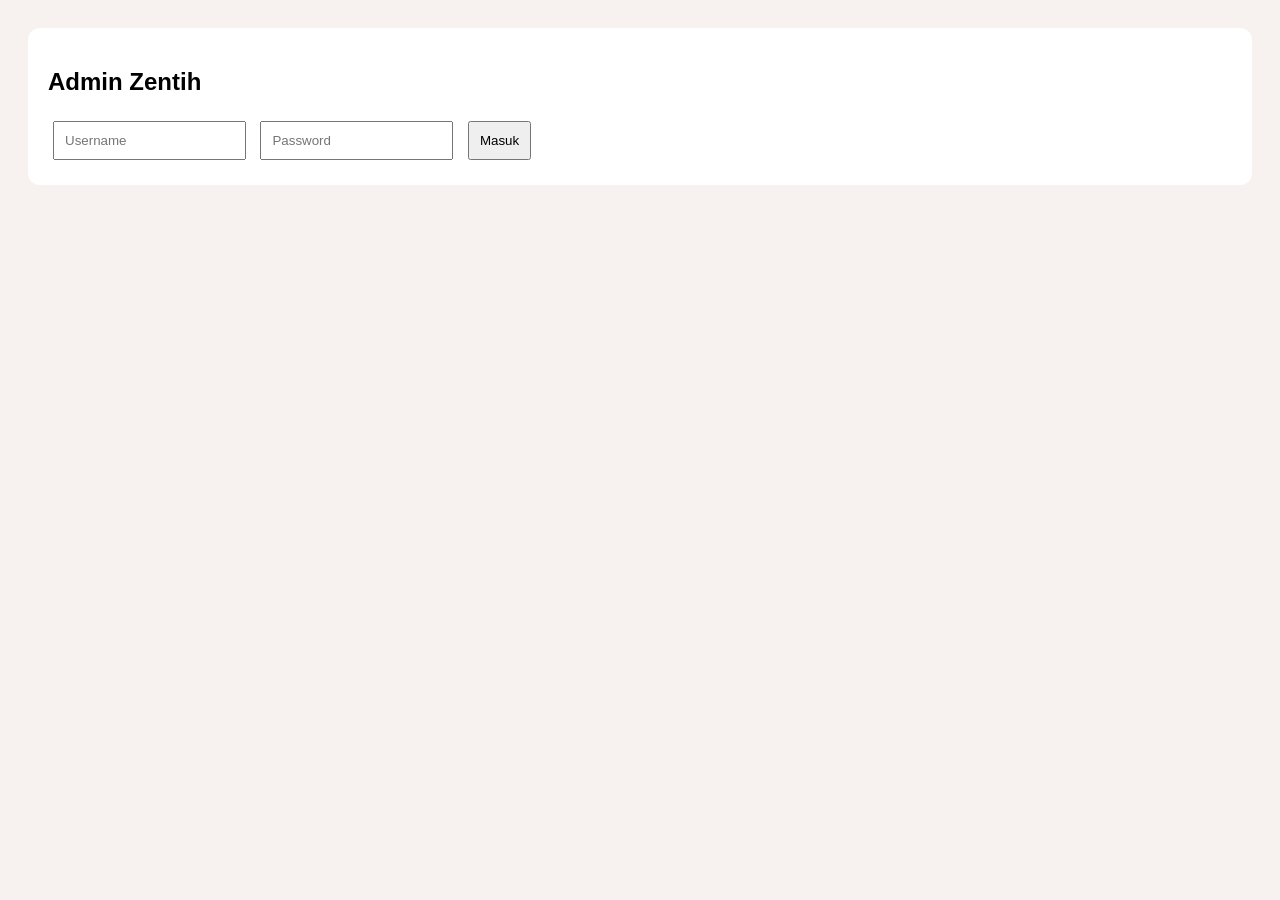
==== admin/index.html @ 602b7f20 "gas" ====
<!DOCTYPE html>
<html lang="id">
<head>
<meta charset="UTF-8">
<meta name="viewport" content="width=device-width, initial-scale=1">
<title>Admin Zentih</title>
<link rel="stylesheet" href="admin.css">
</head>
<body>

<div id="login-box" class="box">
  <h2>Admin Zentih</h2>
  <input id="username" placeholder="Username">
  <input id="password" type="password" placeholder="Password">
  <button onclick="login()">Masuk</button>
</div>

<div id="dashboard" class="hidden">

<h1>Dashboard Undangan</h1>
<button onclick="logout()">Logout</button>

<section>
<h2>Daftar Tamu</h2>
<button onclick="loadTamu()">Refresh</button>
<button onclick="bulkWA()">Bulk WA</button>
<table>
<thead>
<tr><th>Nama</th><th>WA</th><th>Aksi</th></tr>
</thead>
<tbody id="tamu-list"></tbody>
</table>
</section>

<section>
<h2>Ucapan</h2>
<button onclick="loadUcapan()">Refresh</button>
<div id="ucapan-list"></div>
</section>

<section>
<h2>Gallery</h2>
<button onclick="loadGallery()">Refresh</button>
<div id="gallery-list"></div>
</section>

</div>

<script src="admin.js"></script>
</body>
</html>
---- admin/admin.css ----
body{
font-family:Arial,sans-serif;
background:#f7f2ef;
padding:20px;
}

.box,section{
background:white;
padding:20px;
margin-bottom:20px;
border-radius:12px;
}

input,button{
padding:10px;
margin:5px;
}

button{
cursor:pointer;
}

.hidden{
display:none;
}

table{
width:100%;
border-collapse:collapse;
}

td,th{
border:1px solid #ddd;
padding:8px;
}

.card{
padding:12px;
border-bottom:1px solid #ddd;
}

img{
margin:5px;
border-radius:10px;
}
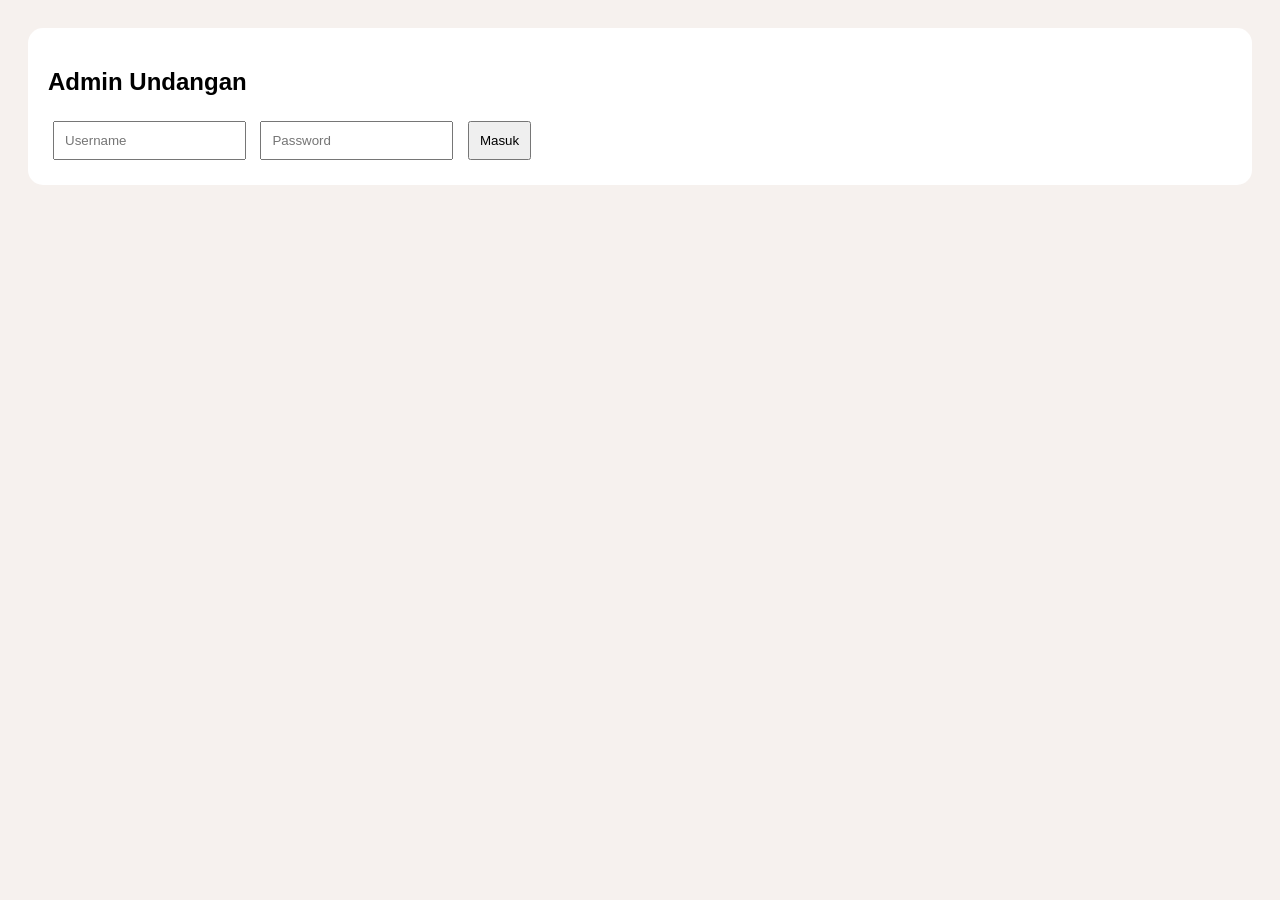
==== commit 9d938b0d: "besar" ====
--- a/admin/index.html
+++ b/admin/index.html
@@ -1,5 +1,5 @@
 <!DOCTYPE html>
-<html lang="id">
+<html>
 <head>
 <meta charset="UTF-8">
 <meta name="viewport" content="width=device-width, initial-scale=1">
@@ -8,40 +8,50 @@
 </head>
 <body>
 
-<div id="login-box" class="box">
-  <h2>Admin Zentih</h2>
-  <input id="username" placeholder="Username">
-  <input id="password" type="password" placeholder="Password">
-  <button onclick="login()">Masuk</button>
+<div id="login" class="box">
+<h2>Admin Undangan</h2>
+<input id="user" placeholder="Username">
+<input id="pass" type="password" placeholder="Password">
+<button onclick="login()">Masuk</button>
 </div>
 
-<div id="dashboard" class="hidden">
+<div id="app" class="hide">
 
 <h1>Dashboard Undangan</h1>
 <button onclick="logout()">Logout</button>
 
 <section>
+<h2>Tambah Tamu</h2>
+<input id="nama" placeholder="Nama tamu">
+<input id="wa" placeholder="Nomor WhatsApp">
+<button onclick="addTamu()">Tambah</button>
+
+<h3>Upload Excel</h3>
+<input type="file" id="excel">
+<button onclick="importExcel()">Import</button>
+</section>
+
+<section>
 <h2>Daftar Tamu</h2>
 <button onclick="loadTamu()">Refresh</button>
+<table>
+<thead><tr><th>Nama</th><th>WA</th><th>Aksi</th></tr></thead>
+<tbody id="tamu"></tbody>
+</table>
 <button onclick="bulkWA()">Bulk WA</button>
-<table>
-<thead>
-<tr><th>Nama</th><th>WA</th><th>Aksi</th></tr>
-</thead>
-<tbody id="tamu-list"></tbody>
-</table>
+</section>
+
+<section>
+<h2>Gallery</h2>
+<input type="file" id="foto" multiple>
+<button onclick="uploadFoto()">Upload Foto</button>
+<div id="gallery"></div>
 </section>
 
 <section>
 <h2>Ucapan</h2>
 <button onclick="loadUcapan()">Refresh</button>
-<div id="ucapan-list"></div>
-</section>
-
-<section>
-<h2>Gallery</h2>
-<button onclick="loadGallery()">Refresh</button>
-<div id="gallery-list"></div>
+<div id="ucapan"></div>
 </section>
 
 </div>
--- a/admin/admin.css
+++ b/admin/admin.css
@@ -1,14 +1,14 @@
 body{
-font-family:Arial,sans-serif;
-background:#f7f2ef;
+font-family:Arial;
+background:#f6f1ee;
 padding:20px;
 }
 
 .box,section{
 background:white;
 padding:20px;
+border-radius:15px;
 margin-bottom:20px;
-border-radius:12px;
 }
 
 input,button{
@@ -20,7 +20,7 @@
 cursor:pointer;
 }
 
-.hidden{
+.hide{
 display:none;
 }
 
@@ -35,11 +35,6 @@
 }
 
 .card{
-padding:12px;
+padding:10px;
 border-bottom:1px solid #ddd;
 }
-
-img{
-margin:5px;
-border-radius:10px;
-}
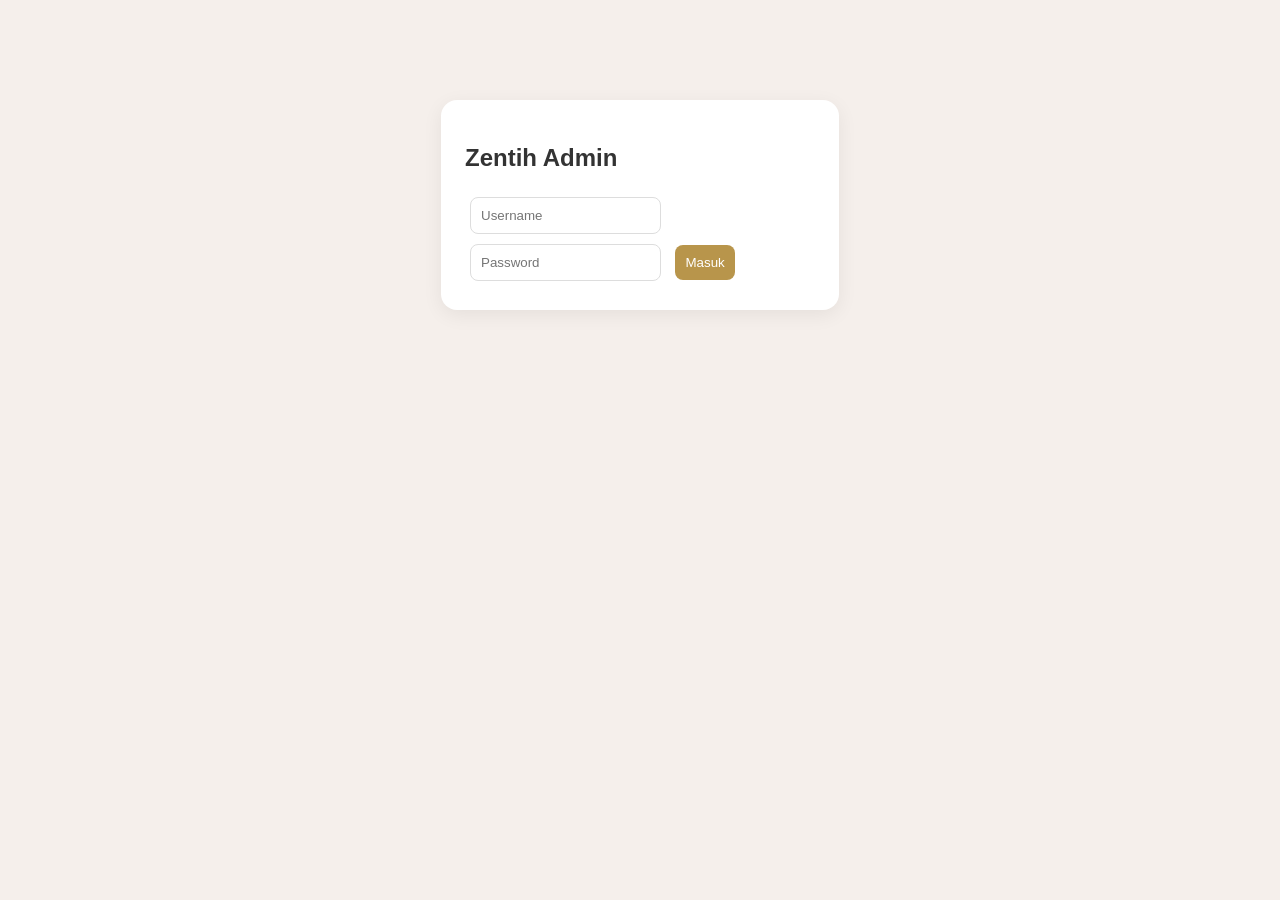
==== commit c3cd0d5e: "uok" ====
--- a/admin/index.html
+++ b/admin/index.html
@@ -1,59 +1,72 @@
 <!DOCTYPE html>
-<html>
+<html lang="id">
 <head>
 <meta charset="UTF-8">
-<meta name="viewport" content="width=device-width, initial-scale=1">
-<title>Admin Zentih</title>
+<meta name="viewport" content="width=device-width,initial-scale=1">
+<title>Zentih Admin</title>
 <link rel="stylesheet" href="admin.css">
 </head>
 <body>
 
-<div id="login" class="box">
-<h2>Admin Undangan</h2>
-<input id="user" placeholder="Username">
-<input id="pass" type="password" placeholder="Password">
+<div id="loginCard" class="login-card">
+<h2>Zentih Admin</h2>
+<input id="username" placeholder="Username">
+<input id="password" type="password" placeholder="Password">
 <button onclick="login()">Masuk</button>
 </div>
 
-<div id="app" class="hide">
+<div id="dashboard" class="hidden">
 
-<h1>Dashboard Undangan</h1>
+<header>
+<h1>Zentih Admin</h1>
 <button onclick="logout()">Logout</button>
+</header>
 
-<section>
+<nav>
+<button onclick="showTab('tamu')">👥 Tamu</button>
+<button onclick="showTab('gallery')">🖼 Gallery</button>
+<button onclick="showTab('ucapan')">💌 Ucapan</button>
+</nav>
+
+<main>
+
+<section id="tamu" class="tab">
+<div class="card">
 <h2>Tambah Tamu</h2>
 <input id="nama" placeholder="Nama tamu">
-<input id="wa" placeholder="Nomor WhatsApp">
+<input id="wa" placeholder="628xxxx">
 <button onclick="addTamu()">Tambah</button>
+</div>
 
-<h3>Upload Excel</h3>
-<input type="file" id="excel">
-<button onclick="importExcel()">Import</button>
-</section>
-
-<section>
+<div class="card">
 <h2>Daftar Tamu</h2>
 <button onclick="loadTamu()">Refresh</button>
 <table>
 <thead><tr><th>Nama</th><th>WA</th><th>Aksi</th></tr></thead>
-<tbody id="tamu"></tbody>
+<tbody id="tamuList"></tbody>
 </table>
 <button onclick="bulkWA()">Bulk WA</button>
+</div>
 </section>
 
-<section>
-<h2>Gallery</h2>
+<section id="gallery" class="tab hidden">
+<div class="card">
+<h2>Upload Gallery</h2>
 <input type="file" id="foto" multiple>
-<button onclick="uploadFoto()">Upload Foto</button>
-<div id="gallery"></div>
+<button onclick="uploadFoto()">Upload</button>
+</div>
+<div class="grid" id="galleryList"></div>
 </section>
 
-<section>
+<section id="ucapan" class="tab hidden">
+<div class="card">
 <h2>Ucapan</h2>
 <button onclick="loadUcapan()">Refresh</button>
-<div id="ucapan"></div>
+<div id="ucapanList"></div>
+</div>
 </section>
 
+</main>
 </div>
 
 <script src="admin.js"></script>
--- a/admin/admin.css
+++ b/admin/admin.css
@@ -1,40 +1,56 @@
 body{
-font-family:Arial;
-background:#f6f1ee;
+font-family:Arial,sans-serif;
+background:#f5efeb;
+margin:0;
 padding:20px;
+color:#333
 }
-
-.box,section{
+.login-card,.card{
 background:white;
-padding:20px;
-border-radius:15px;
+border-radius:16px;
+padding:24px;
 margin-bottom:20px;
+box-shadow:0 5px 20px #0001
 }
-
+.login-card{max-width:350px;margin:80px auto}
 input,button{
 padding:10px;
 margin:5px;
+border-radius:8px;
+border:1px solid #ddd
 }
-
 button{
 cursor:pointer;
+background:#b8954b;
+color:white;
+border:none
 }
-
-.hide{
-display:none;
+header{
+display:flex;
+justify-content:space-between;
+align-items:center
 }
-
+nav{
+display:flex;
+gap:10px;
+margin:20px 0
+}
+.tab{}
+.hidden{display:none}
 table{
 width:100%;
-border-collapse:collapse;
+border-collapse:collapse
 }
-
-td,th{
-border:1px solid #ddd;
-padding:8px;
+th,td{
+padding:12px;
+border-bottom:1px solid #ddd
 }
-
-.card{
-padding:10px;
-border-bottom:1px solid #ddd;
+.grid{
+display:grid;
+grid-template-columns:repeat(auto-fill,minmax(180px,1fr));
+gap:15px
 }
+.grid img{
+width:100%;
+border-radius:12px
+}
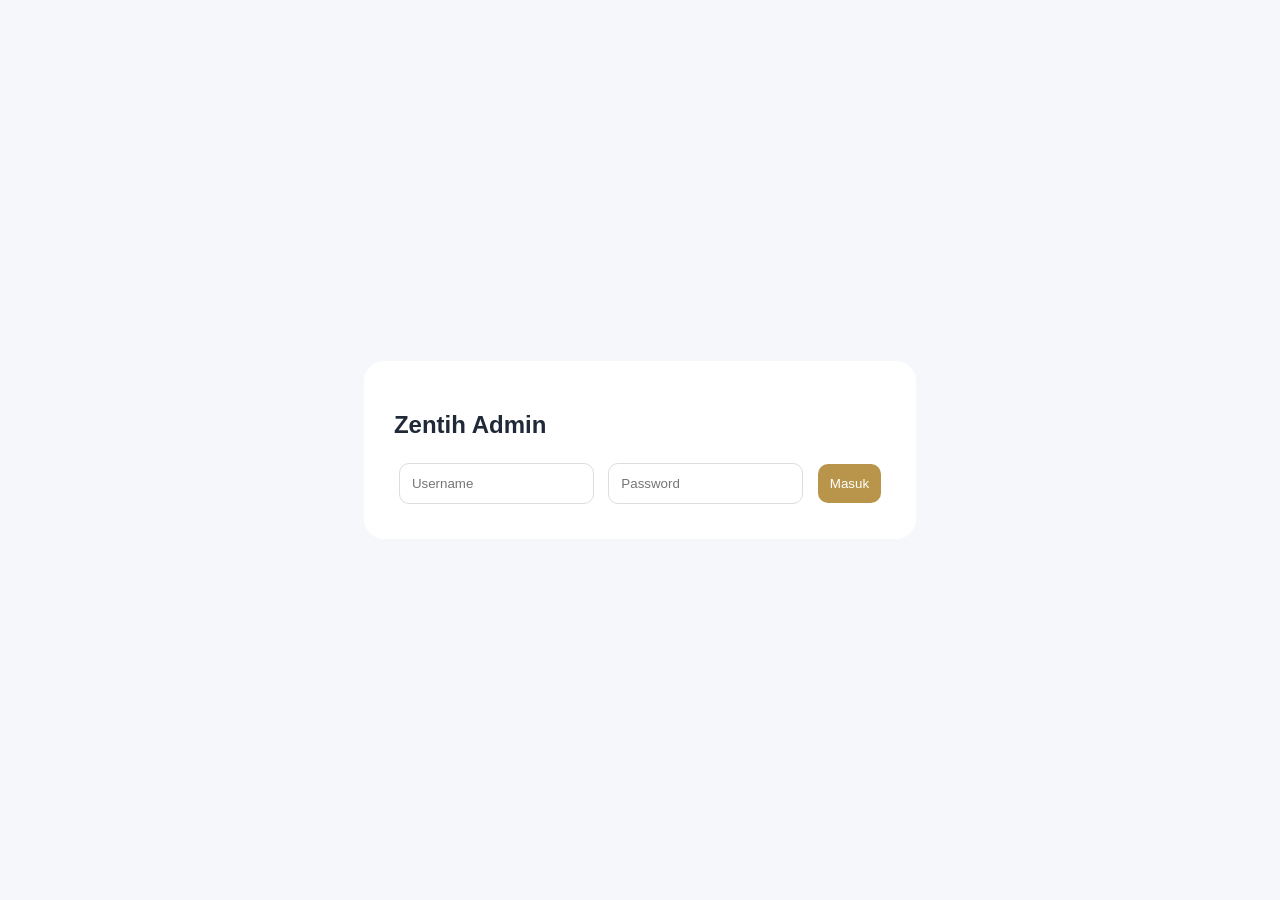
==== commit 01c2cacb: "dsfs" ====
--- a/admin/index.html
+++ b/admin/index.html
@@ -1,67 +1,72 @@
 <!DOCTYPE html>
-<html lang="id">
+<html>
 <head>
 <meta charset="UTF-8">
-<meta name="viewport" content="width=device-width,initial-scale=1">
+<meta name="viewport" content="width=device-width, initial-scale=1">
 <title>Zentih Admin</title>
 <link rel="stylesheet" href="admin.css">
 </head>
 <body>
 
-<div id="loginCard" class="login-card">
+<div id="loginPage" class="login-wrap">
+<div class="login-card">
 <h2>Zentih Admin</h2>
 <input id="username" placeholder="Username">
 <input id="password" type="password" placeholder="Password">
 <button onclick="login()">Masuk</button>
 </div>
+</div>
 
-<div id="dashboard" class="hidden">
+<div id="app" class="hidden">
 
+<aside>
+<h2>💍 Zentih</h2>
+<button onclick="menu('dashboard')">Dashboard</button>
+<button onclick="menu('tamu')">👥 Tamu</button>
+<button onclick="menu('gallery')">🖼 Gallery</button>
+<button onclick="menu('ucapan')">💌 Ucapan</button>
+</aside>
+
+<main>
 <header>
-<h1>Zentih Admin</h1>
+<h1 id="title">Dashboard</h1>
 <button onclick="logout()">Logout</button>
 </header>
 
-<nav>
-<button onclick="showTab('tamu')">👥 Tamu</button>
-<button onclick="showTab('gallery')">🖼 Gallery</button>
-<button onclick="showTab('ucapan')">💌 Ucapan</button>
-</nav>
-
-<main>
-
-<section id="tamu" class="tab">
-<div class="card">
-<h2>Tambah Tamu</h2>
-<input id="nama" placeholder="Nama tamu">
-<input id="wa" placeholder="628xxxx">
-<button onclick="addTamu()">Tambah</button>
-</div>
-
-<div class="card">
-<h2>Daftar Tamu</h2>
-<button onclick="loadTamu()">Refresh</button>
-<table>
-<thead><tr><th>Nama</th><th>WA</th><th>Aksi</th></tr></thead>
-<tbody id="tamuList"></tbody>
-</table>
-<button onclick="bulkWA()">Bulk WA</button>
+<section id="dashboard" class="page">
+<div class="cards">
+<div>Total Tamu<h1 id="totalTamu">0</h1></div>
+<div>Ucapan<h1 id="totalUcapan">0</h1></div>
+<div>Gallery<h1 id="totalFoto">0</h1></div>
 </div>
 </section>
 
-<section id="gallery" class="tab hidden">
+<section id="tamu" class="page hidden">
 <div class="card">
-<h2>Upload Gallery</h2>
+<h2>Data Tamu</h2>
+<input id="search" placeholder="Cari nama / WA" onkeyup="filterTamu()">
+<input id="nama" placeholder="Nama">
+<input id="wa" placeholder="628xxxx">
+<button onclick="addTamu()">Tambah</button>
+<table>
+<thead><tr><th>Nama</th><th>WA</th><th>Aksi</th></tr></thead>
+<tbody id="tamuTable"></tbody>
+</table>
+</div>
+</section>
+
+<section id="gallery" class="page hidden">
+<div class="card">
+<h2>Gallery</h2>
 <input type="file" id="foto" multiple>
 <button onclick="uploadFoto()">Upload</button>
+<div id="galleryGrid" class="grid"></div>
 </div>
-<div class="grid" id="galleryList"></div>
 </section>
 
-<section id="ucapan" class="tab hidden">
+<section id="ucapan" class="page hidden">
 <div class="card">
 <h2>Ucapan</h2>
-<button onclick="loadUcapan()">Refresh</button>
 <div id="ucapanList"></div>
 </div>
 </section>
--- a/admin/admin.css
+++ b/admin/admin.css
@@ -1,56 +1,18 @@
-body{
-font-family:Arial,sans-serif;
-background:#f5efeb;
-margin:0;
-padding:20px;
-color:#333
-}
-.login-card,.card{
-background:white;
-border-radius:16px;
-padding:24px;
-margin-bottom:20px;
-box-shadow:0 5px 20px #0001
-}
-.login-card{max-width:350px;margin:80px auto}
-input,button{
-padding:10px;
-margin:5px;
-border-radius:8px;
-border:1px solid #ddd
-}
-button{
-cursor:pointer;
-background:#b8954b;
-color:white;
-border:none
-}
-header{
-display:flex;
-justify-content:space-between;
-align-items:center
-}
-nav{
-display:flex;
-gap:10px;
-margin:20px 0
-}
-.tab{}
+*{box-sizing:border-box}
+body{margin:0;font-family:Inter,Arial;background:#f5f7fb;color:#1f2937}
+aside{position:fixed;width:230px;height:100vh;background:white;padding:25px;border-right:1px solid #eee}
+aside button{display:block;width:100%;margin:10px 0;padding:12px;border:0;background:#f3f4f6;border-radius:10px;text-align:left}
+main{margin-left:230px;padding:30px}
+header{display:flex;justify-content:space-between}
+.cards{display:grid;grid-template-columns:repeat(3,1fr);gap:20px}
+.cards div,.card{background:white;padding:25px;border-radius:18px;box-shadow:0 5px 20px #0001}
+input,button{padding:12px;border-radius:10px;border:1px solid #ddd;margin:5px}
+button{background:#b8954b;color:white;border:0;cursor:pointer}
+table{width:100%;margin-top:20px;border-collapse:collapse}
+td,th{padding:14px;border-bottom:1px solid #eee;text-align:left}
+.grid{display:grid;grid-template-columns:repeat(auto-fill,minmax(180px,1fr));gap:15px}
+.grid img{width:100%;border-radius:15px}
 .hidden{display:none}
-table{
-width:100%;
-border-collapse:collapse
-}
-th,td{
-padding:12px;
-border-bottom:1px solid #ddd
-}
-.grid{
-display:grid;
-grid-template-columns:repeat(auto-fill,minmax(180px,1fr));
-gap:15px
-}
-.grid img{
-width:100%;
-border-radius:12px
-}
+.login-wrap{display:flex;height:100vh;align-items:center;justify-content:center}
+.login-card{background:white;padding:30px;border-radius:20px}
+@media(max-width:700px){aside{width:100%;height:auto;position:relative}main{margin:0}.cards{grid-template-columns:1fr}}
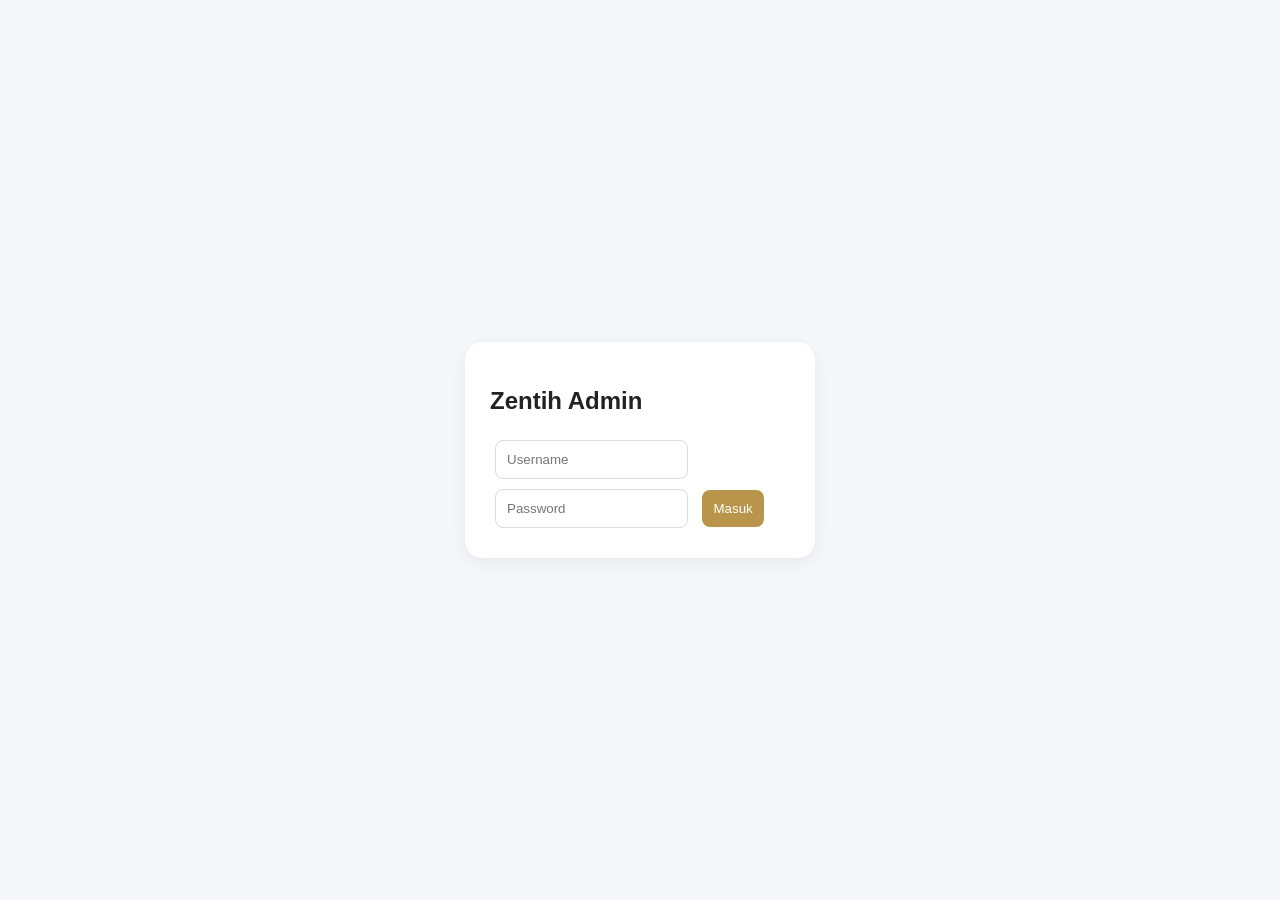
==== commit a265d72f: "sd" ====
--- a/admin/index.html
+++ b/admin/index.html
@@ -2,29 +2,28 @@
 <html>
 <head>
 <meta charset="UTF-8">
-<meta name="viewport" content="width=device-width, initial-scale=1">
+<meta name="viewport" content="width=device-width,initial-scale=1">
 <title>Zentih Admin</title>
 <link rel="stylesheet" href="admin.css">
 </head>
 <body>
 
-<div id="loginPage" class="login-wrap">
-<div class="login-card">
-<h2>Zentih Admin</h2>
-<input id="username" placeholder="Username">
-<input id="password" type="password" placeholder="Password">
-<button onclick="login()">Masuk</button>
-</div>
+<div id="loginPage" class="login-page">
+  <div class="login-card">
+    <h2>Zentih Admin</h2>
+    <input id="username" placeholder="Username">
+    <input id="password" type="password" placeholder="Password">
+    <button onclick="login()">Masuk</button>
+  </div>
 </div>
 
 <div id="app" class="hidden">
-
 <aside>
 <h2>💍 Zentih</h2>
-<button onclick="menu('dashboard')">Dashboard</button>
-<button onclick="menu('tamu')">👥 Tamu</button>
-<button onclick="menu('gallery')">🖼 Gallery</button>
-<button onclick="menu('ucapan')">💌 Ucapan</button>
+<button onclick="openMenu('dashboard')">Dashboard</button>
+<button onclick="openMenu('tamu')">👥 Tamu</button>
+<button onclick="openMenu('gallery')">🖼 Gallery</button>
+<button onclick="openMenu('ucapan')">💌 Ucapan</button>
 </aside>
 
 <main>
@@ -37,17 +36,19 @@
 <div class="cards">
 <div>Total Tamu<h1 id="totalTamu">0</h1></div>
 <div>Ucapan<h1 id="totalUcapan">0</h1></div>
-<div>Gallery<h1 id="totalFoto">0</h1></div>
+<div>Gallery<h1 id="totalGallery">0</h1></div>
 </div>
 </section>
 
 <section id="tamu" class="page hidden">
 <div class="card">
 <h2>Data Tamu</h2>
-<input id="search" placeholder="Cari nama / WA" onkeyup="filterTamu()">
+<input id="search" onkeyup="filterTamu()" placeholder="Cari nama / WA">
+<div>
 <input id="nama" placeholder="Nama">
-<input id="wa" placeholder="628xxxx">
+<input id="wa" placeholder="628xxx">
 <button onclick="addTamu()">Tambah</button>
+</div>
 <table>
 <thead><tr><th>Nama</th><th>WA</th><th>Aksi</th></tr></thead>
 <tbody id="tamuTable"></tbody>
@@ -73,7 +74,6 @@
 
 </main>
 </div>
-
 <script src="admin.js"></script>
 </body>
-</html>
+</html>
--- a/admin/admin.css
+++ b/admin/admin.css
@@ -1,18 +1,18 @@
 *{box-sizing:border-box}
-body{margin:0;font-family:Inter,Arial;background:#f5f7fb;color:#1f2937}
-aside{position:fixed;width:230px;height:100vh;background:white;padding:25px;border-right:1px solid #eee}
-aside button{display:block;width:100%;margin:10px 0;padding:12px;border:0;background:#f3f4f6;border-radius:10px;text-align:left}
+body{margin:0;font-family:Arial;background:#f5f7fb;color:#222}
+aside{position:fixed;width:230px;height:100vh;background:white;padding:25px;border-right:1px solid #ddd}
+aside button{width:100%;margin:8px 0;padding:12px;text-align:left;border:0;border-radius:10px;background:#f1f1f1}
 main{margin-left:230px;padding:30px}
 header{display:flex;justify-content:space-between}
+.card,.cards div,.login-card{background:white;border-radius:18px;padding:25px;box-shadow:0 5px 20px #0001}
 .cards{display:grid;grid-template-columns:repeat(3,1fr);gap:20px}
-.cards div,.card{background:white;padding:25px;border-radius:18px;box-shadow:0 5px 20px #0001}
-input,button{padding:12px;border-radius:10px;border:1px solid #ddd;margin:5px}
-button{background:#b8954b;color:white;border:0;cursor:pointer}
-table{width:100%;margin-top:20px;border-collapse:collapse}
-td,th{padding:14px;border-bottom:1px solid #eee;text-align:left}
+input,button{padding:11px;border-radius:8px;border:1px solid #ddd;margin:5px}
+button{background:#b8954b;color:white;border:0}
+table{width:100%;border-collapse:collapse;margin-top:20px}
+td,th{padding:12px;border-bottom:1px solid #ddd}
 .grid{display:grid;grid-template-columns:repeat(auto-fill,minmax(180px,1fr));gap:15px}
-.grid img{width:100%;border-radius:15px}
-.hidden{display:none}
-.login-wrap{display:flex;height:100vh;align-items:center;justify-content:center}
-.login-card{background:white;padding:30px;border-radius:20px}
-@media(max-width:700px){aside{width:100%;height:auto;position:relative}main{margin:0}.cards{grid-template-columns:1fr}}
+.grid img{width:100%;border-radius:12px}
+.hidden{display:none!important}
+.login-page{height:100vh;display:flex;align-items:center;justify-content:center}
+.login-card{width:350px}
+@media(max-width:700px){aside{position:relative;width:100%;height:auto}main{margin:0}.cards{grid-template-columns:1fr}}
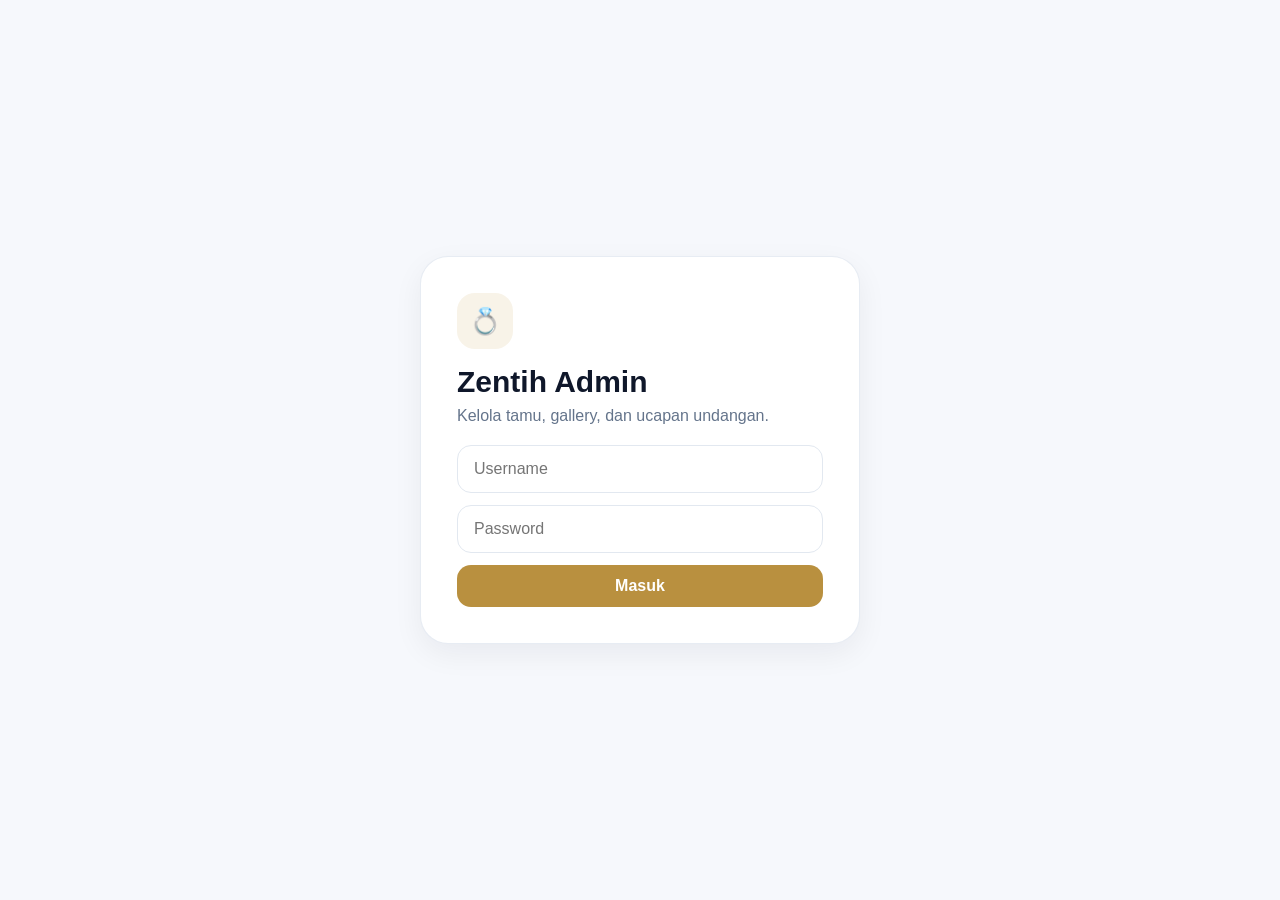
==== commit b3eb9051: "new" ====
--- a/admin/index.html
+++ b/admin/index.html
@@ -1,79 +1,225 @@
 <!DOCTYPE html>
-<html>
+<html lang="id">
+
 <head>
-<meta charset="UTF-8">
-<meta name="viewport" content="width=device-width,initial-scale=1">
-<title>Zentih Admin</title>
-<link rel="stylesheet" href="admin.css">
+    <meta charset="UTF-8" />
+    <meta name="viewport" content="width=device-width, initial-scale=1.0" />
+    <title>Zentih Admin</title>
+    <link rel="stylesheet" href="admin.css" />
 </head>
+
 <body>
-
-<div id="loginPage" class="login-page">
-  <div class="login-card">
-    <h2>Zentih Admin</h2>
-    <input id="username" placeholder="Username">
-    <input id="password" type="password" placeholder="Password">
-    <button onclick="login()">Masuk</button>
-  </div>
-</div>
-
-<div id="app" class="hidden">
-<aside>
-<h2>💍 Zentih</h2>
-<button onclick="openMenu('dashboard')">Dashboard</button>
-<button onclick="openMenu('tamu')">👥 Tamu</button>
-<button onclick="openMenu('gallery')">🖼 Gallery</button>
-<button onclick="openMenu('ucapan')">💌 Ucapan</button>
-</aside>
-
-<main>
-<header>
-<h1 id="title">Dashboard</h1>
-<button onclick="logout()">Logout</button>
-</header>
-
-<section id="dashboard" class="page">
-<div class="cards">
-<div>Total Tamu<h1 id="totalTamu">0</h1></div>
-<div>Ucapan<h1 id="totalUcapan">0</h1></div>
-<div>Gallery<h1 id="totalGallery">0</h1></div>
-</div>
-</section>
-
-<section id="tamu" class="page hidden">
-<div class="card">
-<h2>Data Tamu</h2>
-<input id="search" onkeyup="filterTamu()" placeholder="Cari nama / WA">
-<div>
-<input id="nama" placeholder="Nama">
-<input id="wa" placeholder="628xxx">
-<button onclick="addTamu()">Tambah</button>
-</div>
-<table>
-<thead><tr><th>Nama</th><th>WA</th><th>Aksi</th></tr></thead>
-<tbody id="tamuTable"></tbody>
-</table>
-</div>
-</section>
-
-<section id="gallery" class="page hidden">
-<div class="card">
-<h2>Gallery</h2>
-<input type="file" id="foto" multiple>
-<button onclick="uploadFoto()">Upload</button>
-<div id="galleryGrid" class="grid"></div>
-</div>
-</section>
-
-<section id="ucapan" class="page hidden">
-<div class="card">
-<h2>Ucapan</h2>
-<div id="ucapanList"></div>
-</div>
-</section>
-
-</main>
-</div>
-<script src="admin.js"></script>
+    <!-- LOGIN -->
+    <div id="loginPage" class="login-screen">
+        <div class="login-card">
+            <div class="brand-mark">💍</div>
+            <h1>Zentih Admin</h1>
+            <p>Kelola tamu, gallery, dan ucapan undangan.</p>
+
+            <div class="form-stack">
+                <input id="username" type="text" placeholder="Username" />
+                <input id="password" type="password" placeholder="Password" />
+                <button id="btnLogin" class="btn btn-primary">Masuk</button>
+            </div>
+        </div>
+    </div>
+
+    <!-- APP -->
+    <div id="app" class="app hidden">
+        <aside class="sidebar">
+            <div class="sidebar-top">
+                <div class="brand">
+                    <div class="brand-icon">💍</div>
+                    <div>
+                        <h2>Zentih</h2>
+                        <small>Wedding Admin</small>
+                    </div>
+                </div>
+            </div>
+
+            <nav class="sidebar-nav">
+                <button class="nav-btn active" data-target="dashboardSection">Dashboard</button>
+                <button class="nav-btn" data-target="tamuSection">Tamu</button>
+                <button class="nav-btn" data-target="gallerySection">Gallery</button>
+                <button class="nav-btn" data-target="ucapanSection">Ucapan</button>
+            </nav>
+
+            <div class="sidebar-bottom">
+                <button id="btnLogout" class="btn btn-soft btn-full">Logout</button>
+            </div>
+        </aside>
+
+        <main class="content">
+            <header class="topbar">
+                <div>
+                    <p class="eyebrow">Dashboard Admin</p>
+                    <h1 id="pageTitle">Dashboard</h1>
+                </div>
+                <div class="topbar-actions">
+                    <span class="status-dot"></span>
+                    <span class="status-text">Online</span>
+                </div>
+            </header>
+
+            <!-- DASHBOARD -->
+            <section id="dashboardSection" class="section-page">
+                <div class="stats-grid">
+                    <div class="stat-card">
+                        <div class="stat-label">Total Tamu</div>
+                        <div class="stat-value" id="statTamu">0</div>
+                        <div class="stat-sub">Seluruh data tamu undangan</div>
+                    </div>
+
+                    <div class="stat-card">
+                        <div class="stat-label">Ucapan</div>
+                        <div class="stat-value" id="statUcapan">0</div>
+                        <div class="stat-sub">Ucapan dari tamu</div>
+                    </div>
+
+                    <div class="stat-card">
+                        <div class="stat-label">Gallery</div>
+                        <div class="stat-value" id="statGallery">0</div>
+                        <div class="stat-sub">Foto di gallery</div>
+                    </div>
+
+                    <div class="stat-card">
+                        <div class="stat-label">Belum Dikirim</div>
+                        <div class="stat-value" id="statBelum">0</div>
+                        <div class="stat-sub">Tamu status belum dikirim</div>
+                    </div>
+                </div>
+
+                <div class="panel">
+                    <div class="panel-head">
+                        <div>
+                            <h3>Ringkasan Cepat</h3>
+                            <p class="muted">Gunakan menu samping untuk kelola data undangan.</p>
+                        </div>
+                    </div>
+
+                    <div class="quick-grid">
+                        <button class="quick-card" data-jump="tamuSection">
+                            <span>👥</span>
+                            <strong>Kelola Tamu</strong>
+                            <small>Tambah, edit, hapus, kirim WA</small>
+                        </button>
+                        <button class="quick-card" data-jump="gallerySection">
+                            <span>🖼</span>
+                            <strong>Kelola Gallery</strong>
+                            <small>Upload dan hapus foto</small>
+                        </button>
+                        <button class="quick-card" data-jump="ucapanSection">
+                            <span>💌</span>
+                            <strong>Lihat Ucapan</strong>
+                            <small>Monitoring ucapan tamu</small>
+                        </button>
+                    </div>
+                </div>
+            </section>
+
+            <!-- TAMU -->
+            <section id="tamuSection" class="section-page hidden">
+                <div class="panel">
+                    <div class="panel-head panel-head-wrap">
+                        <div>
+                            <h3>Data Tamu</h3>
+                            <p class="muted">Cari, tambah, edit, hapus, dan kirim undangan ke WhatsApp.</p>
+                        </div>
+
+                        <div class="panel-tools">
+                            <input id="searchTamu" class="input-search" type="text" placeholder="Cari nama / WA..." />
+                            <button id="btnBulkWA" class="btn btn-soft">Bulk WA</button>
+                            <button id="btnAddGuest" class="btn btn-primary">+ Tambah Tamu</button>
+                        </div>
+                    </div>
+
+                    <div class="table-wrap">
+                        <table class="data-table">
+                            <thead>
+                                <tr>
+                                    <th>No</th>
+                                    <th>Nama</th>
+                                    <th>WhatsApp</th>
+                                    <th>Link</th>
+                                    <th>Status</th>
+                                    <th class="text-right">Aksi</th>
+                                </tr>
+                            </thead>
+                            <tbody id="tamuTable"></tbody>
+                        </table>
+                    </div>
+                </div>
+            </section>
+
+            <!-- GALLERY -->
+            <section id="gallerySection" class="section-page hidden">
+                <div class="panel">
+                    <div class="panel-head panel-head-wrap">
+                        <div>
+                            <h3>Gallery</h3>
+                            <p class="muted">Upload foto dan kelola gallery undangan.</p>
+                        </div>
+
+                        <div class="panel-tools">
+                            <input id="foto" type="file" accept="image/*" multiple />
+                            <button id="btnUploadFoto" class="btn btn-primary">Upload Foto</button>
+                        </div>
+                    </div>
+
+                    <div id="galleryGrid" class="gallery-grid"></div>
+                </div>
+            </section>
+
+            <!-- UCAPAN -->
+            <section id="ucapanSection" class="section-page hidden">
+                <div class="panel">
+                    <div class="panel-head">
+                        <div>
+                            <h3>Ucapan</h3>
+                            <p class="muted">Daftar ucapan yang masuk dari tamu undangan.</p>
+                        </div>
+                    </div>
+
+                    <div id="ucapanList" class="ucapan-list"></div>
+                </div>
+            </section>
+        </main>
+    </div>
+
+    <!-- MODAL TAMU -->
+    <div id="guestModal" class="modal hidden">
+        <div class="modal-backdrop"></div>
+        <div class="modal-card">
+            <div class="modal-head">
+                <h3 id="guestModalTitle">Tambah Tamu</h3>
+                <button class="icon-btn" id="btnCloseGuestModal">✕</button>
+            </div>
+
+            <input type="hidden" id="guestId" />
+
+            <div class="form-grid">
+                <div class="field">
+                    <label>Nama Tamu</label>
+                    <input id="guestName" type="text" placeholder="Contoh: Bapak Ahmad" />
+                </div>
+
+                <div class="field">
+                    <label>Nomor WhatsApp</label>
+                    <input id="guestWa" type="text" placeholder="628xxxxxxxxxx" />
+                </div>
+            </div>
+
+            <div class="modal-actions">
+                <button id="btnCancelGuest" class="btn btn-soft">Batal</button>
+                <button id="btnSaveGuest" class="btn btn-primary">Simpan</button>
+            </div>
+        </div>
+    </div>
+
+    <!-- TOAST -->
+    <div id="toast" class="toast hidden"></div>
+
+    <script src="admin.js"></script>
 </body>
+
 </html>
--- a/admin/admin.css
+++ b/admin/admin.css
@@ -1,18 +1,673 @@
-*{box-sizing:border-box}
-body{margin:0;font-family:Arial;background:#f5f7fb;color:#222}
-aside{position:fixed;width:230px;height:100vh;background:white;padding:25px;border-right:1px solid #ddd}
-aside button{width:100%;margin:8px 0;padding:12px;text-align:left;border:0;border-radius:10px;background:#f1f1f1}
-main{margin-left:230px;padding:30px}
-header{display:flex;justify-content:space-between}
-.card,.cards div,.login-card{background:white;border-radius:18px;padding:25px;box-shadow:0 5px 20px #0001}
-.cards{display:grid;grid-template-columns:repeat(3,1fr);gap:20px}
-input,button{padding:11px;border-radius:8px;border:1px solid #ddd;margin:5px}
-button{background:#b8954b;color:white;border:0}
-table{width:100%;border-collapse:collapse;margin-top:20px}
-td,th{padding:12px;border-bottom:1px solid #ddd}
-.grid{display:grid;grid-template-columns:repeat(auto-fill,minmax(180px,1fr));gap:15px}
-.grid img{width:100%;border-radius:12px}
-.hidden{display:none!important}
-.login-page{height:100vh;display:flex;align-items:center;justify-content:center}
-.login-card{width:350px}
-@media(max-width:700px){aside{position:relative;width:100%;height:auto}main{margin:0}.cards{grid-template-columns:1fr}}+:root {
+    --bg: #f6f8fc;
+    --surface: #ffffff;
+    --surface-2: #f8fafc;
+    --text: #0f172a;
+    --muted: #64748b;
+    --line: #e2e8f0;
+    --primary: #b9903f;
+    --primary-dark: #9d7d34;
+    --danger: #dc2626;
+    --danger-soft: #fee2e2;
+    --success: #16a34a;
+    --success-soft: #dcfce7;
+    --warning: #f59e0b;
+    --shadow: 0 10px 30px rgba(15, 23, 42, .06);
+    --radius: 20px;
+}
+
+* {
+    box-sizing: border-box
+}
+
+html,
+body {
+    margin: 0;
+    padding: 0
+}
+
+body {
+    font-family: Inter, Arial, sans-serif;
+    background: var(--bg);
+    color: var(--text);
+}
+
+/* utility */
+.hidden {
+    display: none !important
+}
+
+.muted {
+    color: var(--muted)
+}
+
+.text-right {
+    text-align: right
+}
+
+/* login */
+.login-screen {
+    min-height: 100vh;
+    display: grid;
+    place-items: center;
+    padding: 24px;
+}
+
+.login-card {
+    width: min(100%, 440px);
+    background: var(--surface);
+    border: 1px solid rgba(226, 232, 240, .8);
+    box-shadow: var(--shadow);
+    border-radius: 28px;
+    padding: 36px;
+}
+
+.brand-mark {
+    width: 56px;
+    height: 56px;
+    display: grid;
+    place-items: center;
+    border-radius: 18px;
+    background: #f8f3e8;
+    font-size: 26px;
+    margin-bottom: 16px;
+}
+
+.login-card h1 {
+    margin: 0 0 8px;
+    font-size: 30px;
+}
+
+.login-card p {
+    margin: 0 0 20px;
+    color: var(--muted);
+}
+
+.form-stack {
+    display: grid;
+    gap: 12px;
+}
+
+/* inputs and buttons */
+input,
+button {
+    font: inherit;
+}
+
+input {
+    width: 100%;
+    border: 1px solid var(--line);
+    background: #fff;
+    color: var(--text);
+    padding: 14px 16px;
+    border-radius: 14px;
+    outline: none;
+    transition: .2s ease;
+}
+
+input:focus {
+    border-color: #cbd5e1;
+    box-shadow: 0 0 0 4px rgba(185, 144, 63, .08);
+}
+
+button {
+    border: 0;
+    cursor: pointer;
+}
+
+.btn {
+    display: inline-flex;
+    align-items: center;
+    justify-content: center;
+    gap: 8px;
+    border-radius: 14px;
+    padding: 12px 16px;
+    font-weight: 600;
+    transition: .2s ease;
+}
+
+.btn-primary {
+    background: var(--primary);
+    color: #fff;
+}
+
+.btn-primary:hover {
+    background: var(--primary-dark)
+}
+
+.btn-soft {
+    background: #eef2f7;
+    color: #334155;
+}
+
+.btn-soft:hover {
+    background: #e2e8f0
+}
+
+.btn-danger {
+    background: var(--danger-soft);
+    color: var(--danger);
+}
+
+.btn-danger:hover {
+    background: #fecaca;
+}
+
+.btn-full {
+    width: 100%
+}
+
+.icon-btn {
+    width: 38px;
+    height: 38px;
+    border-radius: 12px;
+    background: #f1f5f9;
+    color: #334155;
+}
+
+/* app layout */
+.app {
+    display: grid;
+    grid-template-columns: 260px 1fr;
+    min-height: 100vh;
+}
+
+.sidebar {
+    background: var(--surface);
+    border-right: 1px solid var(--line);
+    padding: 24px 18px;
+    position: sticky;
+    top: 0;
+    height: 100vh;
+}
+
+.sidebar-top {
+    margin-bottom: 24px;
+}
+
+.brand {
+    display: flex;
+    align-items: center;
+    gap: 12px;
+}
+
+.brand-icon {
+    width: 44px;
+    height: 44px;
+    display: grid;
+    place-items: center;
+    border-radius: 14px;
+    background: #f8f3e8;
+    font-size: 20px;
+}
+
+.brand h2 {
+    margin: 0;
+    font-size: 22px;
+}
+
+.brand small {
+    color: var(--muted);
+}
+
+.sidebar-nav {
+    display: grid;
+    gap: 10px;
+}
+
+.nav-btn {
+    width: 100%;
+    text-align: left;
+    padding: 14px 16px;
+    border-radius: 14px;
+    background: transparent;
+    color: #334155;
+    font-weight: 600;
+}
+
+.nav-btn:hover {
+    background: #f8fafc;
+}
+
+.nav-btn.active {
+    background: #f8f3e8;
+    color: #8a6920;
+}
+
+.sidebar-bottom {
+    margin-top: 28px;
+}
+
+.content {
+    padding: 28px;
+}
+
+.topbar {
+    display: flex;
+    justify-content: space-between;
+    align-items: flex-start;
+    gap: 16px;
+    margin-bottom: 24px;
+}
+
+.eyebrow {
+    margin: 0 0 6px;
+    color: var(--muted);
+    font-size: 13px;
+    text-transform: uppercase;
+    letter-spacing: .08em;
+}
+
+.topbar h1 {
+    margin: 0;
+    font-size: 34px;
+}
+
+.topbar-actions {
+    display: flex;
+    align-items: center;
+    gap: 8px;
+    color: var(--muted);
+    font-weight: 600;
+}
+
+.status-dot {
+    width: 10px;
+    height: 10px;
+    border-radius: 50%;
+    background: var(--success);
+    display: inline-block;
+}
+
+.section-page {
+    display: block;
+}
+
+/* cards */
+.stats-grid {
+    display: grid;
+    grid-template-columns: repeat(4, minmax(0, 1fr));
+    gap: 18px;
+    margin-bottom: 20px;
+}
+
+.stat-card,
+.panel {
+    background: var(--surface);
+    border: 1px solid rgba(226, 232, 240, .7);
+    box-shadow: var(--shadow);
+    border-radius: 24px;
+}
+
+.stat-card {
+    padding: 22px;
+}
+
+.stat-label {
+    color: var(--muted);
+    font-weight: 600;
+    margin-bottom: 10px;
+}
+
+.stat-value {
+    font-size: 40px;
+    font-weight: 800;
+    line-height: 1;
+    margin-bottom: 8px;
+}
+
+.stat-sub {
+    color: var(--muted);
+    font-size: 14px;
+}
+
+.panel {
+    padding: 22px;
+}
+
+.panel-head {
+    display: flex;
+    align-items: flex-start;
+    justify-content: space-between;
+    gap: 16px;
+    margin-bottom: 16px;
+}
+
+.panel-head-wrap {
+    flex-wrap: wrap;
+}
+
+.panel h3 {
+    margin: 0 0 6px;
+    font-size: 24px;
+}
+
+.panel-tools {
+    display: flex;
+    align-items: center;
+    gap: 10px;
+    flex-wrap: wrap;
+}
+
+.input-search {
+    min-width: 250px;
+}
+
+.quick-grid {
+    display: grid;
+    grid-template-columns: repeat(3, minmax(0, 1fr));
+    gap: 14px;
+}
+
+.quick-card {
+    border: 1px solid var(--line);
+    background: var(--surface-2);
+    border-radius: 20px;
+    padding: 18px;
+    text-align: left;
+    transition: .2s ease;
+}
+
+.quick-card:hover {
+    background: #fff;
+    box-shadow: var(--shadow);
+}
+
+.quick-card span {
+    font-size: 24px;
+    display: block;
+    margin-bottom: 8px;
+}
+
+.quick-card strong {
+    display: block;
+    margin-bottom: 4px;
+}
+
+.quick-card small {
+    color: var(--muted);
+}
+
+/* table */
+.table-wrap {
+    overflow: auto;
+}
+
+.data-table {
+    width: 100%;
+    border-collapse: separate;
+    border-spacing: 0;
+    min-width: 900px;
+}
+
+.data-table thead th {
+    font-size: 14px;
+    color: var(--muted);
+    font-weight: 700;
+    text-transform: uppercase;
+    letter-spacing: .04em;
+    padding: 14px 14px;
+    border-bottom: 1px solid var(--line);
+}
+
+.data-table tbody td {
+    padding: 16px 14px;
+    border-bottom: 1px solid #eef2f7;
+    vertical-align: middle;
+}
+
+.data-table tbody tr:hover {
+    background: #fbfdff;
+}
+
+.action-group {
+    display: flex;
+    gap: 8px;
+    justify-content: flex-end;
+    flex-wrap: wrap;
+}
+
+.action-btn {
+    padding: 8px 10px;
+    border-radius: 12px;
+    font-size: 13px;
+    font-weight: 700;
+}
+
+.link-box {
+    display: inline-flex;
+    align-items: center;
+    gap: 6px;
+    color: #475569;
+    background: #f8fafc;
+    border: 1px solid var(--line);
+    border-radius: 999px;
+    padding: 8px 12px;
+    font-size: 13px;
+}
+
+.badge {
+    display: inline-flex;
+    align-items: center;
+    gap: 6px;
+    border-radius: 999px;
+    padding: 7px 12px;
+    font-size: 13px;
+    font-weight: 700;
+}
+
+.badge-warn {
+    background: #fff7ed;
+    color: #b45309;
+}
+
+.badge-success {
+    background: var(--success-soft);
+    color: #166534;
+}
+
+/* gallery */
+.gallery-grid {
+    display: grid;
+    grid-template-columns: repeat(auto-fill, minmax(220px, 1fr));
+    gap: 16px;
+}
+
+.gallery-card {
+    overflow: hidden;
+    border: 1px solid var(--line);
+    border-radius: 20px;
+    background: #fff;
+}
+
+.gallery-thumb {
+    width: 100%;
+    aspect-ratio: 1/1;
+    object-fit: cover;
+    display: block;
+    background: #f1f5f9;
+}
+
+.gallery-body {
+    padding: 12px;
+}
+
+.gallery-title {
+    font-size: 14px;
+    font-weight: 700;
+    margin: 0 0 10px;
+    line-height: 1.4;
+    word-break: break-word;
+}
+
+.gallery-actions {
+    display: flex;
+    justify-content: space-between;
+    gap: 8px;
+}
+
+/* ucapan */
+.ucapan-list {
+    display: grid;
+    gap: 14px;
+}
+
+.ucapan-card {
+    border: 1px solid var(--line);
+    border-radius: 20px;
+    background: #fff;
+    padding: 18px;
+}
+
+.ucapan-head {
+    display: flex;
+    align-items: flex-start;
+    justify-content: space-between;
+    gap: 12px;
+    margin-bottom: 10px;
+}
+
+.ucapan-name {
+    font-size: 17px;
+    font-weight: 800;
+    margin: 0;
+}
+
+.ucapan-meta {
+    margin-top: 4px;
+    color: var(--muted);
+    font-size: 13px;
+}
+
+.ucapan-text {
+    margin: 0;
+    line-height: 1.65;
+    color: #334155;
+}
+
+/* modal */
+.modal {
+    position: fixed;
+    inset: 0;
+    z-index: 100;
+}
+
+.modal-backdrop {
+    position: absolute;
+    inset: 0;
+    background: rgba(15, 23, 42, .45);
+}
+
+.modal-card {
+    position: relative;
+    z-index: 2;
+    width: min(100%, 560px);
+    margin: 8vh auto 0;
+    background: #fff;
+    border-radius: 24px;
+    box-shadow: 0 25px 60px rgba(15, 23, 42, .18);
+    border: 1px solid rgba(226, 232, 240, .8);
+    padding: 22px;
+}
+
+.modal-head {
+    display: flex;
+    justify-content: space-between;
+    align-items: center;
+    gap: 12px;
+    margin-bottom: 12px;
+}
+
+.modal-head h3 {
+    margin: 0;
+}
+
+.form-grid {
+    display: grid;
+    gap: 14px;
+}
+
+.field {
+    display: grid;
+    gap: 8px;
+}
+
+.field label {
+    font-size: 14px;
+    font-weight: 700;
+    color: #334155;
+}
+
+.modal-actions {
+    display: flex;
+    justify-content: flex-end;
+    gap: 10px;
+    margin-top: 18px;
+}
+
+/* toast */
+.toast {
+    position: fixed;
+    right: 20px;
+    bottom: 20px;
+    background: #0f172a;
+    color: #fff;
+    padding: 14px 16px;
+    border-radius: 14px;
+    box-shadow: var(--shadow);
+    z-index: 200;
+    max-width: 340px;
+}
+
+/* empty */
+.empty-state {
+    text-align: center;
+    padding: 32px 16px;
+    color: var(--muted);
+}
+
+/* responsive */
+@media (max-width:1200px) {
+    .stats-grid {
+        grid-template-columns: repeat(2, minmax(0, 1fr));
+    }
+
+    .quick-grid {
+        grid-template-columns: 1fr;
+    }
+}
+
+@media (max-width:860px) {
+    .app {
+        grid-template-columns: 1fr;
+    }
+
+    .sidebar {
+        position: static;
+        height: auto;
+        border-right: 0;
+        border-bottom: 1px solid var(--line);
+    }
+
+    .content {
+        padding: 18px;
+    }
+
+    .topbar {
+        flex-direction: column;
+        align-items: flex-start;
+    }
+
+    .stats-grid {
+        grid-template-columns: 1fr;
+    }
+
+    .panel-tools {
+        width: 100%;
+    }
+
+    .input-search {
+        min-width: 0;
+        width: 100%;
+    }
+}
